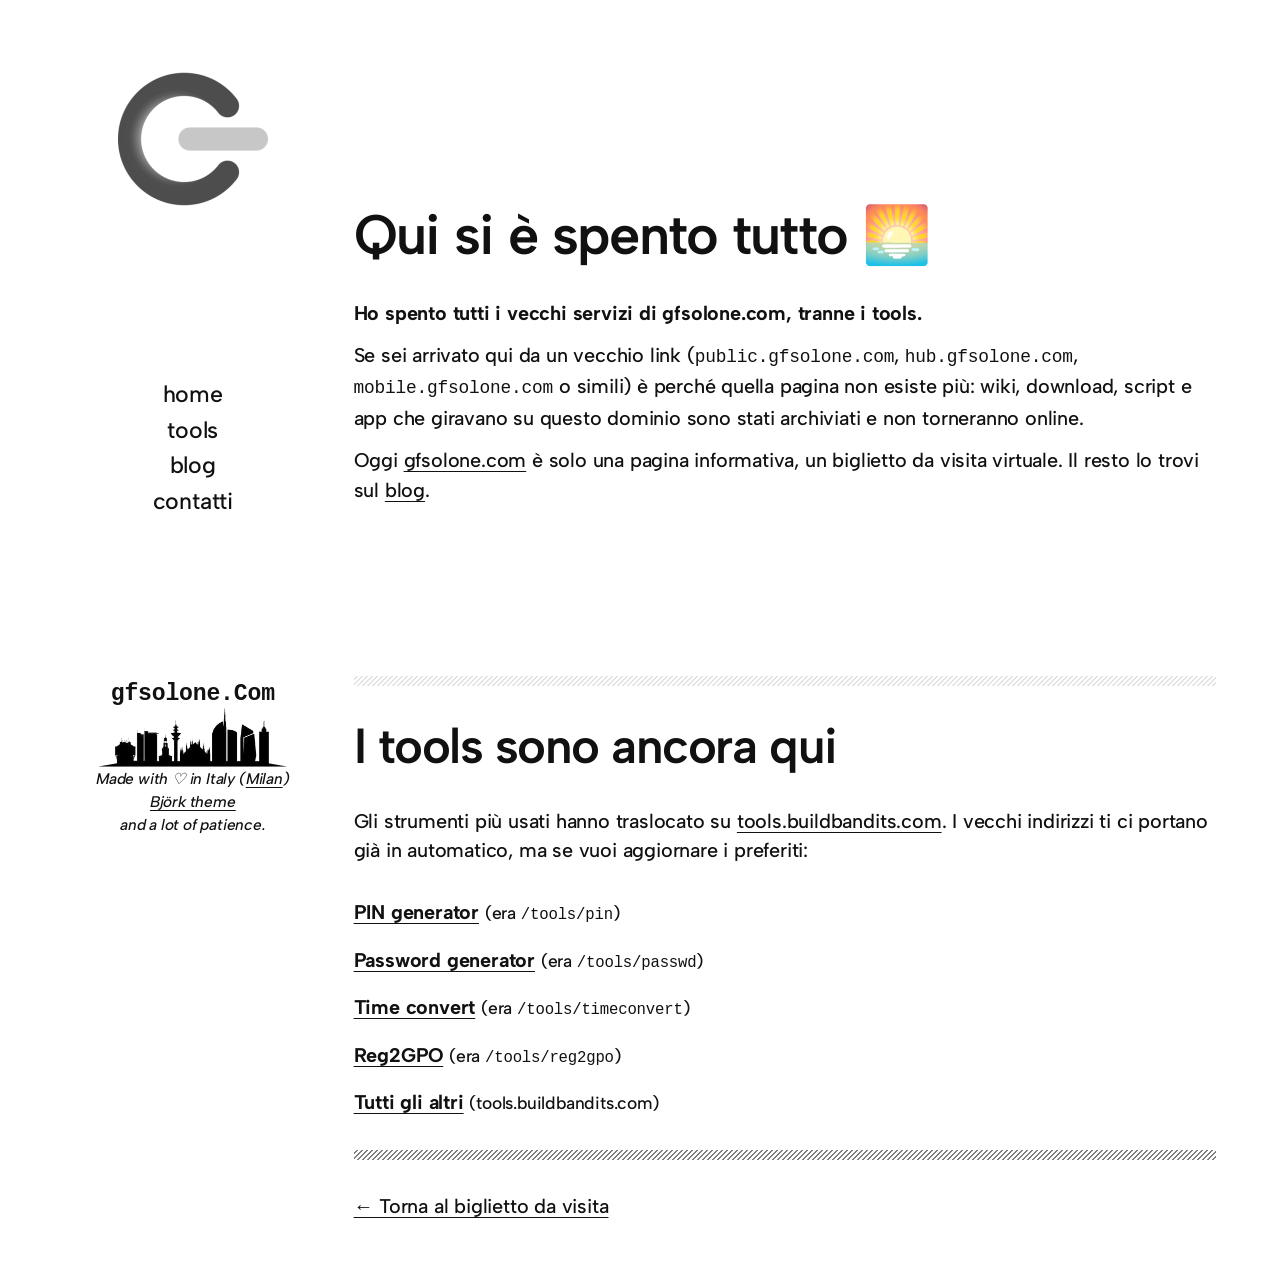
==== sunset/index.html @ 236b4751 "feat: add /sunset/ landing page for retired subdomains Old subdomains (public., hub., mobile., dev.)" ====
<!doctype html>
<!--
	gfsolone.com / sunset

	Codice (markup HTML e CSS): GNU General Public License v2.0 o successiva.
	SPDX-License-Identifier: GPL-2.0-or-later
	Contenuti: © Giovanni Solone, tutti i diritti riservati. Non coperti dalla GPL.
	Dettagli: https://github.com/gioxx/gfsolone.com#licenza

	Pagina di atterraggio per i vecchi sottodomini (public., hub., mobile., dev.),
	rimandati qui con redirect 301 da Cloudflare.
-->
<html lang="it">
<head>
	<meta charset="utf-8">
	<meta name="viewport" content="width=device-width, initial-scale=1">
	<title>Servizi spenti - gfsolone.Com</title>
	<meta name="description" content="I vecchi servizi di gfsolone.com sono stati spenti. Restano i tools, ora su tools.buildbandits.com.">
	<meta name="robots" content="noindex, follow">
	<link rel="canonical" href="https://gfsolone.com/sunset/">
	<link rel="icon" href="/favicon.ico" sizes="any">
	<link rel="apple-touch-icon" href="/apple-touch-icon.png">

	<link rel="preload" href="/assets/fonts/AlbertSans-VariableFont_wght.woff2" as="font" type="font/woff2" crossorigin>
	<link rel="stylesheet" href="/assets/style.css">
</head>
<body>
	<a class="skip-link" href="#main">Vai al contenuto</a>

	<div class="layout">
		<div class="sidebar-col">
			<aside class="sidebar">
				<figure class="sidebar-logo">
					<a href="/"><img src="/assets/img/logo.png" alt="gfsolone.Com, torna alla home" width="150" height="150"></a>
				</figure>

				<nav class="sidebar-nav" aria-label="Navigazione">
					<ul>
						<li><a href="/">home</a></li>
						<li><a href="#tools">tools</a></li>
						<li><a href="https://gioxx.org">blog</a></li>
						<li><a href="/#seguimi">contatti</a></li>
					</ul>
				</nav>

				<div class="sidebar-footer">
					<p class="site-title"><a href="/" rel="home">gfsolone.Com</a></p>
					<img src="/assets/img/milan-skyline.png" alt="" width="189" height="61">
					<p>Made with ♡ in Italy (<a href="https://it.wikipedia.org/wiki/Milano">Milan</a>)</p>
					<p><a href="https://andersnoren.se/">Björk theme</a></p>
					<p>and a lot of patience.</p>
				</div>
			</aside>
		</div>

		<div class="content-col">
			<main id="main" class="stack">
				<section class="intro" id="intro">
					<div class="intro-text">
						<h1>Qui si è spento tutto 🌅</h1>
						<p><strong>Ho spento tutti i vecchi servizi di gfsolone.com, tranne i tools.</strong></p>
						<p class="tight">Se sei arrivato qui da un vecchio link (<code>public.gfsolone.com</code>, <code>hub.gfsolone.com</code>, <code>mobile.gfsolone.com</code> o simili) è perché quella pagina non esiste più: wiki, download, script e app che giravano su questo dominio sono stati archiviati e non torneranno online.</p>
						<p class="tight">Oggi <a href="/">gfsolone.com</a> è solo una pagina informativa, un biglietto da visita virtuale. Il resto lo trovi sul <a href="https://gioxx.org">blog</a>.</p>
					</div>
				</section>

				<hr class="separator is-light">

				<section class="stack" id="tools">
					<h2>I tools sono ancora qui</h2>
					<p>Gli strumenti più usati hanno traslocato su <a href="https://tools.buildbandits.com/">tools.buildbandits.com</a>. I vecchi indirizzi ti ci portano già in automatico, ma se vuoi aggiornare i preferiti:</p>
					<ul class="tool-links">
						<li><a href="https://tools.buildbandits.com/en/tools/pin-generator/"><strong>PIN generator</strong></a> <span class="small">(era <code>/tools/pin</code>)</span></li>
						<li><a href="https://tools.buildbandits.com/en/tools/password-generator/"><strong>Password generator</strong></a> <span class="small">(era <code>/tools/passwd</code>)</span></li>
						<li><a href="https://tools.buildbandits.com/en/tools/time-convert/"><strong>Time convert</strong></a> <span class="small">(era <code>/tools/timeconvert</code>)</span></li>
						<li><a href="https://tools.buildbandits.com/en/tools/reg2gpo/"><strong>Reg2GPO</strong></a> <span class="small">(era <code>/tools/reg2gpo</code>)</span></li>
						<li><a href="https://tools.buildbandits.com/"><strong>Tutti gli altri</strong></a> <span class="small">(tools.buildbandits.com)</span></li>
					</ul>
				</section>

				<hr class="separator">

				<section class="stack">
					<p><a href="/">← Torna al biglietto da visita</a></p>
				</section>
			</main>
		</div>
	</div>

	<header class="site-header">
		<p class="site-title"><a href="/" rel="home">gfsolone.Com</a></p>
		<button class="menu-toggle" popovertarget="menu" aria-label="Apri menu">
			<svg viewBox="0 0 24 24" aria-hidden="true"><path d="M4 7.5h16v1.5H4z"/><path d="M4 15h16v1.5H4z"/></svg>
		</button>
		<nav id="menu" class="menu" popover aria-label="Menu">
			<button class="menu-close" popovertarget="menu" popovertargetaction="hide" aria-label="Chiudi menu">
				<svg viewBox="0 0 24 24" aria-hidden="true"><path d="m13.06 12 6.47-6.47-1.06-1.06L12 10.94 5.53 4.47 4.47 5.53 10.94 12l-6.47 6.47 1.06 1.06L12 13.06l6.47 6.47 1.06-1.06L13.06 12Z"/></svg>
			</button>
			<ul>
				<li><a href="/">home</a></li>
				<li><a href="#tools">tools</a></li>
				<li><a href="https://gioxx.org">blog</a></li>
				<li><a href="/#seguimi">contatti</a></li>
			</ul>
		</nav>
	</header>

	<script>
		// Chiude il menu mobile quando si sceglie una voce interna alla pagina
		document.querySelectorAll('#menu a[href^="#"]').forEach(function (link) {
			link.addEventListener('click', function () {
				document.getElementById('menu').hidePopover();
			});
		});
	</script>
</body>
</html>
---- assets/style.css ----
/* gfsolone.com — ricostruzione statica del tema Björk (Anders Norén) */

@font-face {
	font-family: "Albert Sans";
	font-style: normal;
	font-weight: 100 900;
	font-display: fallback;
	src: url("fonts/AlbertSans-VariableFont_wght.woff2") format("woff2");
}

@font-face {
	font-family: "Albert Sans";
	font-style: italic;
	font-weight: 100 900;
	font-display: fallback;
	src: url("fonts/AlbertSans-Italic-VariableFont_wght.woff2") format("woff2");
}

:root {
	--foreground: #111111;
	--background: #ffffff;
	--tertiary: #e2e2e2;
	--quaternary: #f3f2f2;

	--font-default: "Albert Sans", ui-sans-serif, -apple-system, BlinkMacSystemFont, "Segoe UI", Roboto, "Helvetica Neue", sans-serif;
	--font-mono: ui-monospace, Menlo, Consolas, Monaco, "Liberation Mono", "Lucida Console", monospace;

	--fs-tiny: clamp(14px, 0.875rem + ((1vw - 3.2px) * 0.147), 16px);
	--fs-small: clamp(16px, 1rem + ((1vw - 3.2px) * 0.147), 18px);
	--fs-medium: clamp(17px, 1.063rem + ((1vw - 3.2px) * 0.294), 21px);
	--fs-large: clamp(21px, 1.313rem + ((1vw - 3.2px) * 0.221), 24px);
	--fs-h1: clamp(36px, 2.25rem + ((1vw - 3.2px) * 2.059), 64px);
	--fs-h2: clamp(33px, 2.063rem + ((1vw - 3.2px) * 1.691), 56px);
	--fs-h5: clamp(24px, 1.5rem + ((1vw - 3.2px) * 0.588), 32px);
	--fs-h6: clamp(21px, 1.313rem + ((1vw - 3.2px) * 0.441), 27px);

	--gap: min(32px, 6.4vw);
	--gutter: clamp(32px, 5vw, 64px);
	--outer: clamp(32px, 6.666vw, 64px);
	--wide: 1680px;
}

*, *::before, *::after { box-sizing: border-box; }

html { scroll-behavior: smooth; }
@media (prefers-reduced-motion: reduce) { html { scroll-behavior: auto; } }

body {
	margin: 0;
	padding: var(--gutter);
	background: var(--background);
	color: var(--foreground);
	font-family: var(--font-default);
	font-size: var(--fs-medium);
	font-weight: 500;
	letter-spacing: -0.01em;
	line-height: 1.5em;
	-moz-osx-font-smoothing: grayscale;
	-webkit-font-smoothing: antialiased;
}

a { color: inherit; text-decoration: underline; text-underline-offset: 0.2em; }
a:hover { text-decoration: none; }

img { max-width: 100%; height: auto; display: block; }

p, h1, h2, h6, blockquote, figure, ul, hr { margin: 0; }

p { line-height: 1.5em; }

h1, h2, h6 { font-weight: 600; letter-spacing: -0.03em; }
h1 { font-size: var(--fs-h1); line-height: 1.15; }
h2 { font-size: var(--fs-h2); line-height: 1.15; }
h6 { font-size: var(--fs-h6); line-height: 1; }

.small { font-size: var(--fs-small); }
.credit { font-size: 10px; text-align: right; }

.skip-link {
	position: absolute;
	left: -9999px;
}
.skip-link:focus {
	left: 8px;
	top: 8px;
	z-index: 1000;
	padding: 8px 16px;
	background: var(--background);
}

/* Spaziatura verticale tra blocchi */
.stack > * + * { margin-top: var(--gap); }

/* ------------------------------------------- */
/* Layout: sidebar + contenuto
/* ------------------------------------------- */

.layout {
	display: flex;
	gap: var(--gap);
	max-width: var(--wide);
	margin: 0 auto;
}

.sidebar-col { flex: 0 1 23%; min-width: 0; }
.content-col { flex: 0 1 77%; min-width: 0; }

.sidebar {
	position: sticky;
	top: var(--outer);
	display: flex;
	flex-direction: column;
	align-items: center;
	justify-content: space-between;
	gap: 2em;
	min-height: calc(100vh - (var(--outer) * 2));
}

.sidebar-logo img {
	width: 150px;
	border-radius: 8px;
	filter: grayscale(1);
}

.sidebar-nav ul {
	list-style: none;
	padding: 0;
	display: flex;
	flex-direction: column;
	align-items: center;
	gap: 0.25em;
	font-size: var(--fs-large);
}

.sidebar-nav a,
.menu a { text-decoration: none; }
.sidebar-nav a:hover,
.menu a:hover { text-decoration: underline; }

.sidebar-footer { text-align: center; }

.sidebar-footer .site-title {
	font-family: var(--font-mono);
	font-size: var(--fs-large);
	font-weight: 600;
	line-height: 1;
}

.site-title a { text-decoration: none; }
.site-title a:hover { text-decoration: underline; }

.sidebar-footer img { width: 189px; margin: 0 auto; }

.sidebar-footer p:not(.site-title) {
	font-size: var(--fs-tiny);
	font-style: italic;
}

/* ------------------------------------------- */
/* Intro
/* ------------------------------------------- */

.intro {
	display: flex;
	align-items: center;
	min-height: 580px;
}

.intro-text > * + * { margin-top: 2rem; }
.intro-text > .tight { margin-top: 12px; }

/* ------------------------------------------- */
/* Separatore "angled" di Björk
/* ------------------------------------------- */

.separator {
	border: none;
	height: 10px;
	width: 100%;
	color: #808080;
	background-image: linear-gradient(-45deg, currentColor 25%, transparent 25%, transparent 50%, currentColor 50%, currentColor 75%, transparent 75%, transparent);
	background-size: 5px 5px;
}
.separator.is-light { color: var(--tertiary); }

/* ------------------------------------------- */
/* Progetti
/* ------------------------------------------- */

.cards {
	display: flex;
	gap: var(--gap);
}

.card {
	flex: 1 1 0;
	min-width: 0;
	background: var(--quaternary);
	overflow-wrap: break-word;
}

.card img {
	width: 100%;
	aspect-ratio: 16 / 9;
	object-fit: cover;
}

.card-body {
	padding: min(2em, 32px, 6.4vw);
}

.card-body > * + * { margin-top: 1.5rem; }
.card-body > .tight { margin-top: 12px; }

/* ------------------------------------------- */
/* Solone(.it)
/* ------------------------------------------- */

.solone-body {
	padding: 5vh 0;
}

.solone-body > * + * { margin-top: 1em; }

blockquote {
	margin: 0 40px;
	padding-left: 1.5em;
	border-left: 1px solid var(--tertiary);
}

blockquote > * + * { margin-top: var(--gap); }

cite {
	display: block;
	font-style: normal;
	font-size: var(--fs-medium);
}

/* ------------------------------------------- */
/* Contatti
/* ------------------------------------------- */

.contact .tight { margin-top: 8px; }

/* Pagina /sunset/: lista dei tools traslocati */
.tool-links {
	list-style: none;
	padding: 0;
	font-size: var(--fs-medium);
}
.tool-links li + li { margin-top: 0.75em; }
code { font-family: var(--font-mono); font-size: 0.9em; }

.social-links {
	list-style: none;
	padding: 0;
	display: flex;
	flex-wrap: wrap;
	gap: 0.66em;
	font-size: 24px;
}

/* Icone monocromatiche; al passaggio del mouse prendono il colore del marchio */
.social-links li {
	--brand: var(--foreground);
	border-radius: 9999px;
	background: var(--foreground);
	color: #fff;
	transition: transform 0.1s ease, background-color 0.15s ease;
}

.social-links li:hover,
.social-links li:focus-within {
	background: var(--brand);
	transform: scale(1.1);
}

@media (prefers-reduced-motion: reduce) {
	.social-links li { transition: none; }
}

.social-links a {
	display: flex;
	align-items: center;
	padding: 0.25em;
	line-height: 0;
	color: inherit;
	text-decoration: none;
}

.social-links svg { width: 1em; height: 1em; fill: currentColor; }

.social-links .feed      { --brand: #f26522; }
.social-links .x         { --brand: #000; }
.social-links .mastodon  { --brand: #3288d4; }
.social-links .linkedin  { --brand: #0d66c2; }
.social-links .github    { --brand: #24292d; }
.social-links .reddit    { --brand: #ff4500; }
.social-links .instagram { --brand: #f00075; }
.social-links .spotify   { --brand: #1bd760; }
.social-links .telegram  { --brand: #2aabee; }
.social-links .patreon   { --brand: #000; }
.social-links .amazon    { --brand: #f90; }
.social-links .twitch    { --brand: #6440a4; }
.social-links .youtube   { --brand: red; }

.sr-only {
	position: absolute;
	width: 1px;
	height: 1px;
	overflow: hidden;
	clip: rect(0 0 0 0);
	white-space: nowrap;
}

/* ------------------------------------------- */
/* Header mobile + menu
/* ------------------------------------------- */

.site-header {
	display: none;
	justify-content: space-between;
	align-items: center;
	gap: 2em;
	max-width: var(--wide);
	margin: var(--gap) auto 0;
	padding-bottom: clamp(48px, 9vw, 64px);
}

.site-header .site-title {
	margin: 0;
	font-size: var(--fs-h5);
	font-weight: 600;
	line-height: 1.25;
	letter-spacing: -0.03em;
}

.menu-toggle,
.menu-close {
	background: transparent;
	border: none;
	color: currentColor;
	cursor: pointer;
	padding: 0;
}

.menu-toggle svg,
.menu-close svg { display: block; width: 24px; height: 24px; fill: currentColor; }
.menu-toggle svg { transform: scale(1.5, 1.25); }
.menu-close svg { transform: scale(1.25); }

.menu {
	position: fixed;
	inset: 0;
	width: 100%;
	height: 100%;
	max-width: none;
	max-height: none;
	margin: 0;
	border: none;
	padding: clamp(1rem, var(--gutter), 20rem);
	background: var(--background);
	color: var(--foreground);
	overflow: auto;
}

.menu-close {
	position: absolute;
	top: clamp(1rem, var(--gutter), 20rem);
	right: clamp(1rem, var(--gutter), 20rem);
}

.menu ul {
	list-style: none;
	padding: calc(2rem + 24px) 0 0;
	display: flex;
	flex-direction: column;
	gap: 0.25em;
	font-size: var(--fs-large);
}

@media (max-width: 781px) {
	.sidebar-col { display: none; }
	.content-col { flex-basis: 100%; }
	.site-header { display: flex; }
	.cards { flex-direction: column; }
}
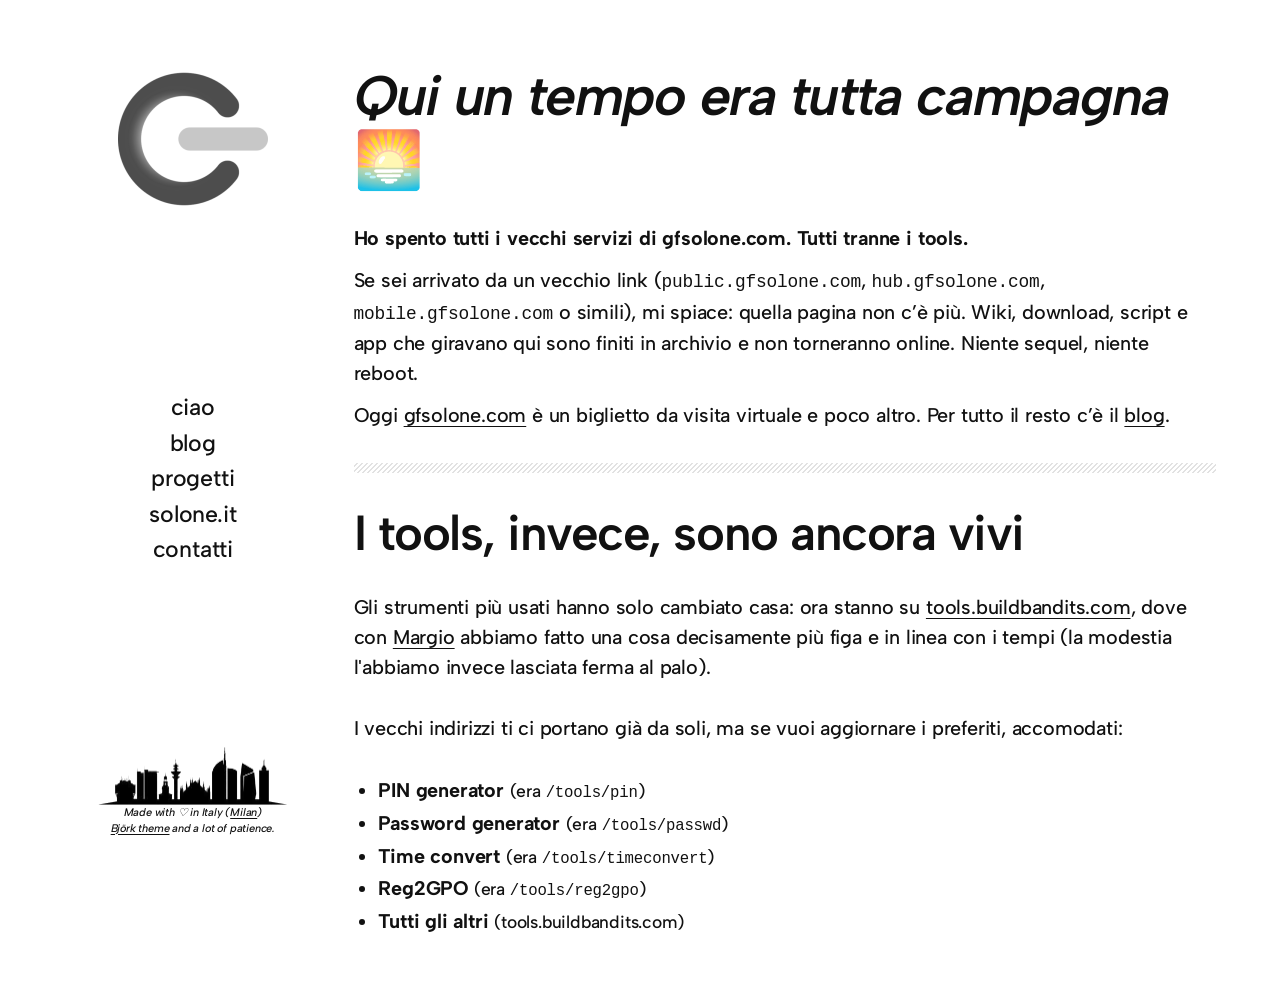
==== commit 6a1245a7: "content: rewrite bio, sunset and 404 copy; tidy layout - Rewrite home bio, /sunset/ and 404 text in " ====
--- a/sunset/index.html
+++ b/sunset/index.html
@@ -14,7 +14,7 @@
 <head>
 	<meta charset="utf-8">
 	<meta name="viewport" content="width=device-width, initial-scale=1">
-	<title>Servizi spenti - gfsolone.Com</title>
+	<title>Ti sei forse perso? - gfsolone.Com</title>
 	<meta name="description" content="I vecchi servizi di gfsolone.com sono stati spenti. Restano i tools, ora su tools.buildbandits.com.">
 	<meta name="robots" content="noindex, follow">
 	<link rel="canonical" href="https://gfsolone.com/sunset/">
@@ -36,39 +36,39 @@
 
 				<nav class="sidebar-nav" aria-label="Navigazione">
 					<ul>
-						<li><a href="/">home</a></li>
-						<li><a href="#tools">tools</a></li>
+						<li><a href="/#intro">ciao</a></li>
 						<li><a href="https://gioxx.org">blog</a></li>
+						<li><a href="/#progetti">progetti</a></li>
+						<li><a href="/#soloneit">solone.it</a></li>
 						<li><a href="/#seguimi">contatti</a></li>
 					</ul>
 				</nav>
 
 				<div class="sidebar-footer">
-					<p class="site-title"><a href="/" rel="home">gfsolone.Com</a></p>
 					<img src="/assets/img/milan-skyline.png" alt="" width="189" height="61">
 					<p>Made with ♡ in Italy (<a href="https://it.wikipedia.org/wiki/Milano">Milan</a>)</p>
-					<p><a href="https://andersnoren.se/">Björk theme</a></p>
-					<p>and a lot of patience.</p>
+					<p><a href="https://andersnoren.se/">Björk theme</a> and a lot of patience.</p>
 				</div>
 			</aside>
 		</div>
 
 		<div class="content-col">
 			<main id="main" class="stack">
-				<section class="intro" id="intro">
+				<section class="intro is-compact" id="intro">
 					<div class="intro-text">
-						<h1>Qui si è spento tutto 🌅</h1>
-						<p><strong>Ho spento tutti i vecchi servizi di gfsolone.com, tranne i tools.</strong></p>
-						<p class="tight">Se sei arrivato qui da un vecchio link (<code>public.gfsolone.com</code>, <code>hub.gfsolone.com</code>, <code>mobile.gfsolone.com</code> o simili) è perché quella pagina non esiste più: wiki, download, script e app che giravano su questo dominio sono stati archiviati e non torneranno online.</p>
-						<p class="tight">Oggi <a href="/">gfsolone.com</a> è solo una pagina informativa, un biglietto da visita virtuale. Il resto lo trovi sul <a href="https://gioxx.org">blog</a>.</p>
+						<h1><em>Qui un tempo era tutta campagna</em> 🌅</h1>
+						<p><strong>Ho spento tutti i vecchi servizi di gfsolone.com. Tutti tranne i tools.</strong></p>
+						<p class="tight">Se sei arrivato da un vecchio link (<code>public.gfsolone.com</code>, <code>hub.gfsolone.com</code>, <code>mobile.gfsolone.com</code> o simili), mi spiace: quella pagina non c’è più. Wiki, download, script e app che giravano qui sono finiti in archivio e non torneranno online. Niente sequel, niente reboot.</p>
+						<p class="tight">Oggi <a href="/">gfsolone.com</a> è un biglietto da visita virtuale e poco altro. Per tutto il resto c’è il <a href="https://gioxx.org">blog</a>.</p>
 					</div>
 				</section>
 
 				<hr class="separator is-light">
 
 				<section class="stack" id="tools">
-					<h2>I tools sono ancora qui</h2>
-					<p>Gli strumenti più usati hanno traslocato su <a href="https://tools.buildbandits.com/">tools.buildbandits.com</a>. I vecchi indirizzi ti ci portano già in automatico, ma se vuoi aggiornare i preferiti:</p>
+					<h2>I tools, invece, sono ancora vivi</h2>
+					<p>Gli strumenti più usati hanno solo cambiato casa: ora stanno su <a href="https://tools.buildbandits.com/">tools.buildbandits.com</a>, dove con <a href="https://margiovanni.it/it/">Margio</a> abbiamo fatto una cosa decisamente più figa e in linea con i tempi (la modestia l'abbiamo invece lasciata ferma al palo).</p>
+					<p>I vecchi indirizzi ti ci portano già da soli, ma se vuoi aggiornare i preferiti, accomodati:</p>
 					<ul class="tool-links">
 						<li><a href="https://tools.buildbandits.com/en/tools/pin-generator/"><strong>PIN generator</strong></a> <span class="small">(era <code>/tools/pin</code>)</span></li>
 						<li><a href="https://tools.buildbandits.com/en/tools/password-generator/"><strong>Password generator</strong></a> <span class="small">(era <code>/tools/passwd</code>)</span></li>
@@ -76,12 +76,6 @@
 						<li><a href="https://tools.buildbandits.com/en/tools/reg2gpo/"><strong>Reg2GPO</strong></a> <span class="small">(era <code>/tools/reg2gpo</code>)</span></li>
 						<li><a href="https://tools.buildbandits.com/"><strong>Tutti gli altri</strong></a> <span class="small">(tools.buildbandits.com)</span></li>
 					</ul>
-				</section>
-
-				<hr class="separator">
-
-				<section class="stack">
-					<p><a href="/">← Torna al biglietto da visita</a></p>
 				</section>
 			</main>
 		</div>
@@ -97,9 +91,10 @@
 				<svg viewBox="0 0 24 24" aria-hidden="true"><path d="m13.06 12 6.47-6.47-1.06-1.06L12 10.94 5.53 4.47 4.47 5.53 10.94 12l-6.47 6.47 1.06 1.06L12 13.06l6.47 6.47 1.06-1.06L13.06 12Z"/></svg>
 			</button>
 			<ul>
-				<li><a href="/">home</a></li>
-				<li><a href="#tools">tools</a></li>
+				<li><a href="/#intro">ciao</a></li>
 				<li><a href="https://gioxx.org">blog</a></li>
+				<li><a href="/#progetti">progetti</a></li>
+				<li><a href="/#soloneit">solone.it</a></li>
 				<li><a href="/#seguimi">contatti</a></li>
 			</ul>
 		</nav>
--- a/assets/style.css
+++ b/assets/style.css
@@ -152,7 +152,8 @@
 .sidebar-footer img { width: 189px; margin: 0 auto; }
 
 .sidebar-footer p:not(.site-title) {
-	font-size: var(--fs-tiny);
+	font-size: 11px;
+	line-height: 1.4;
 	font-style: italic;
 }
 
@@ -165,6 +166,9 @@
 	align-items: center;
 	min-height: 580px;
 }
+
+/* Intro con poco testo seguita da altre sezioni: niente altezza minima */
+.intro.is-compact { min-height: 0; }
 
 .intro-text > * + * { margin-top: 2rem; }
 .intro-text > .tight { margin-top: 12px; }
@@ -217,7 +221,7 @@
 /* ------------------------------------------- */
 
 .solone-body {
-	padding: 5vh 0;
+	padding-bottom: 5vh;
 }
 
 .solone-body > * + * { margin-top: 1em; }
@@ -244,11 +248,11 @@
 
 /* Pagina /sunset/: lista dei tools traslocati */
 .tool-links {
-	list-style: none;
-	padding: 0;
+	padding-left: 1.25em;
 	font-size: var(--fs-medium);
 }
-.tool-links li + li { margin-top: 0.75em; }
+.tool-links a { text-decoration: none; }
+.tool-links a:hover { text-decoration: underline; }
 code { font-family: var(--font-mono); font-size: 0.9em; }
 
 .social-links {
